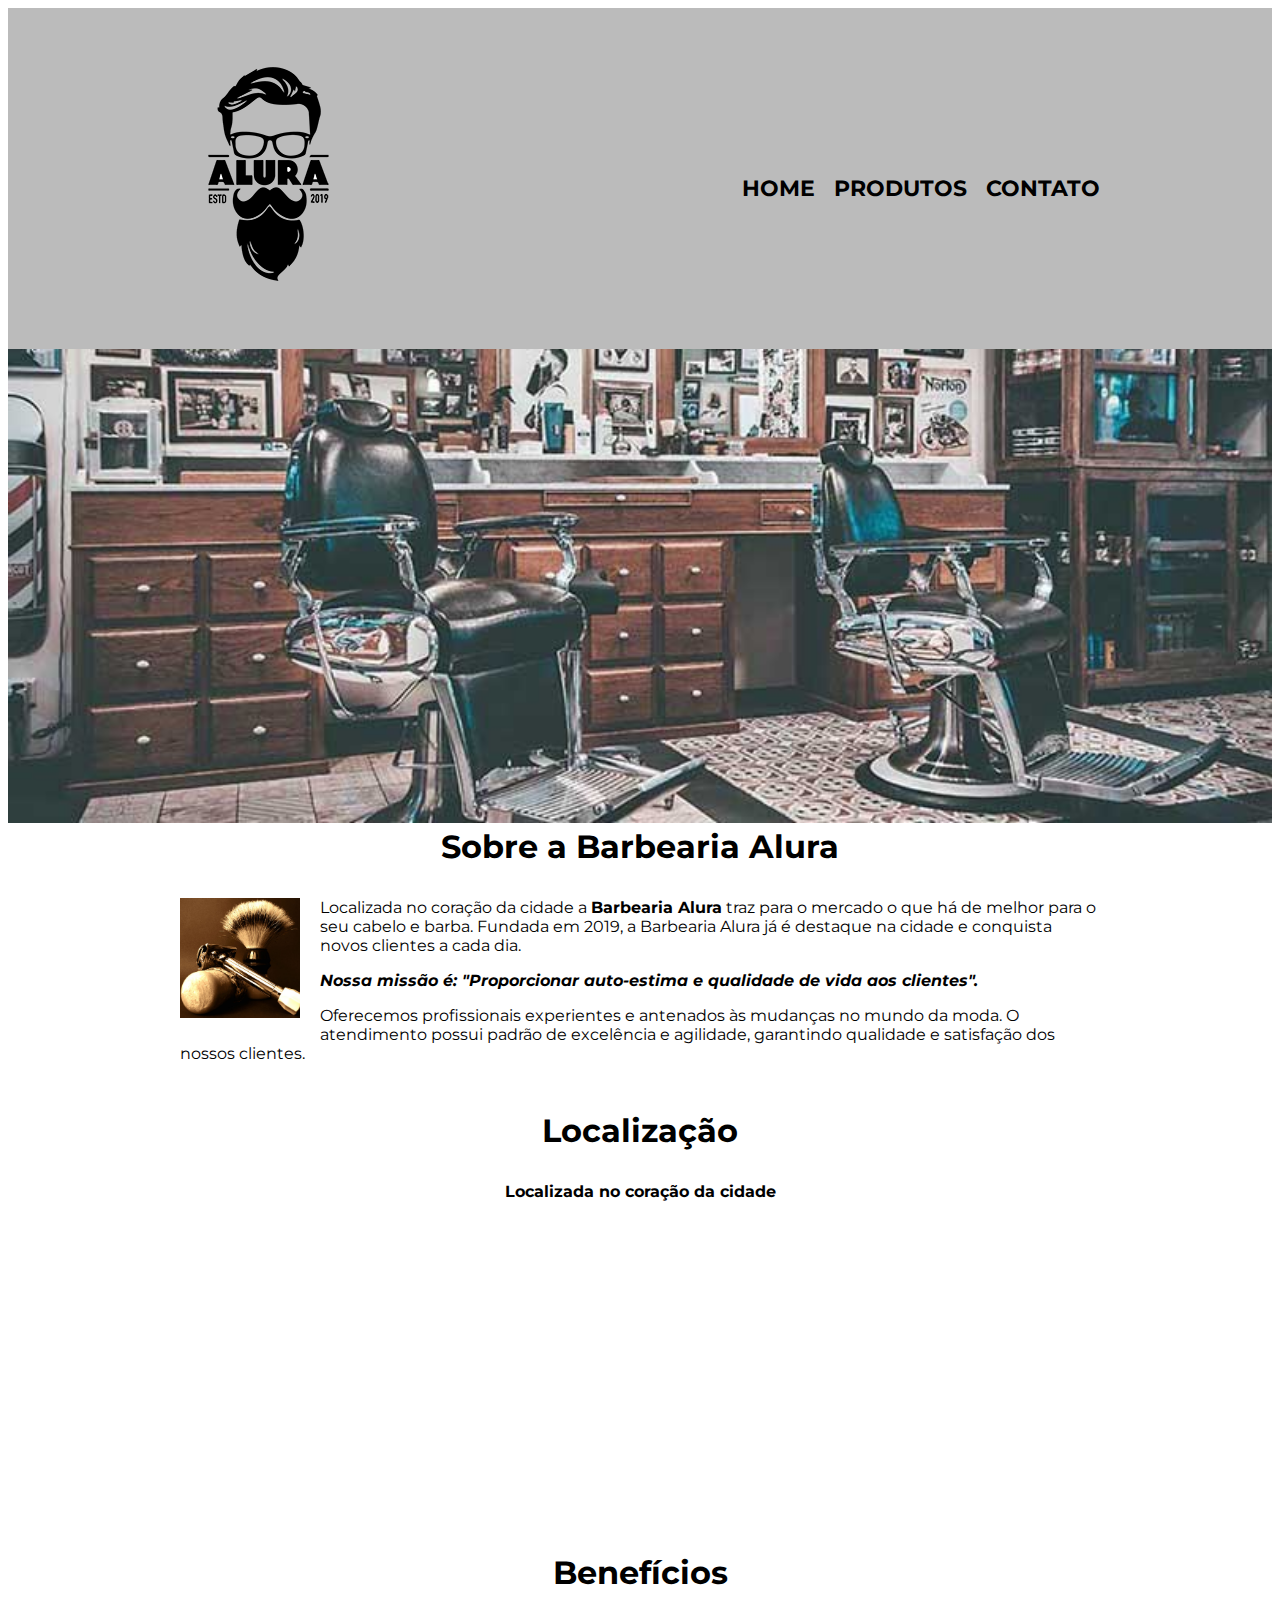
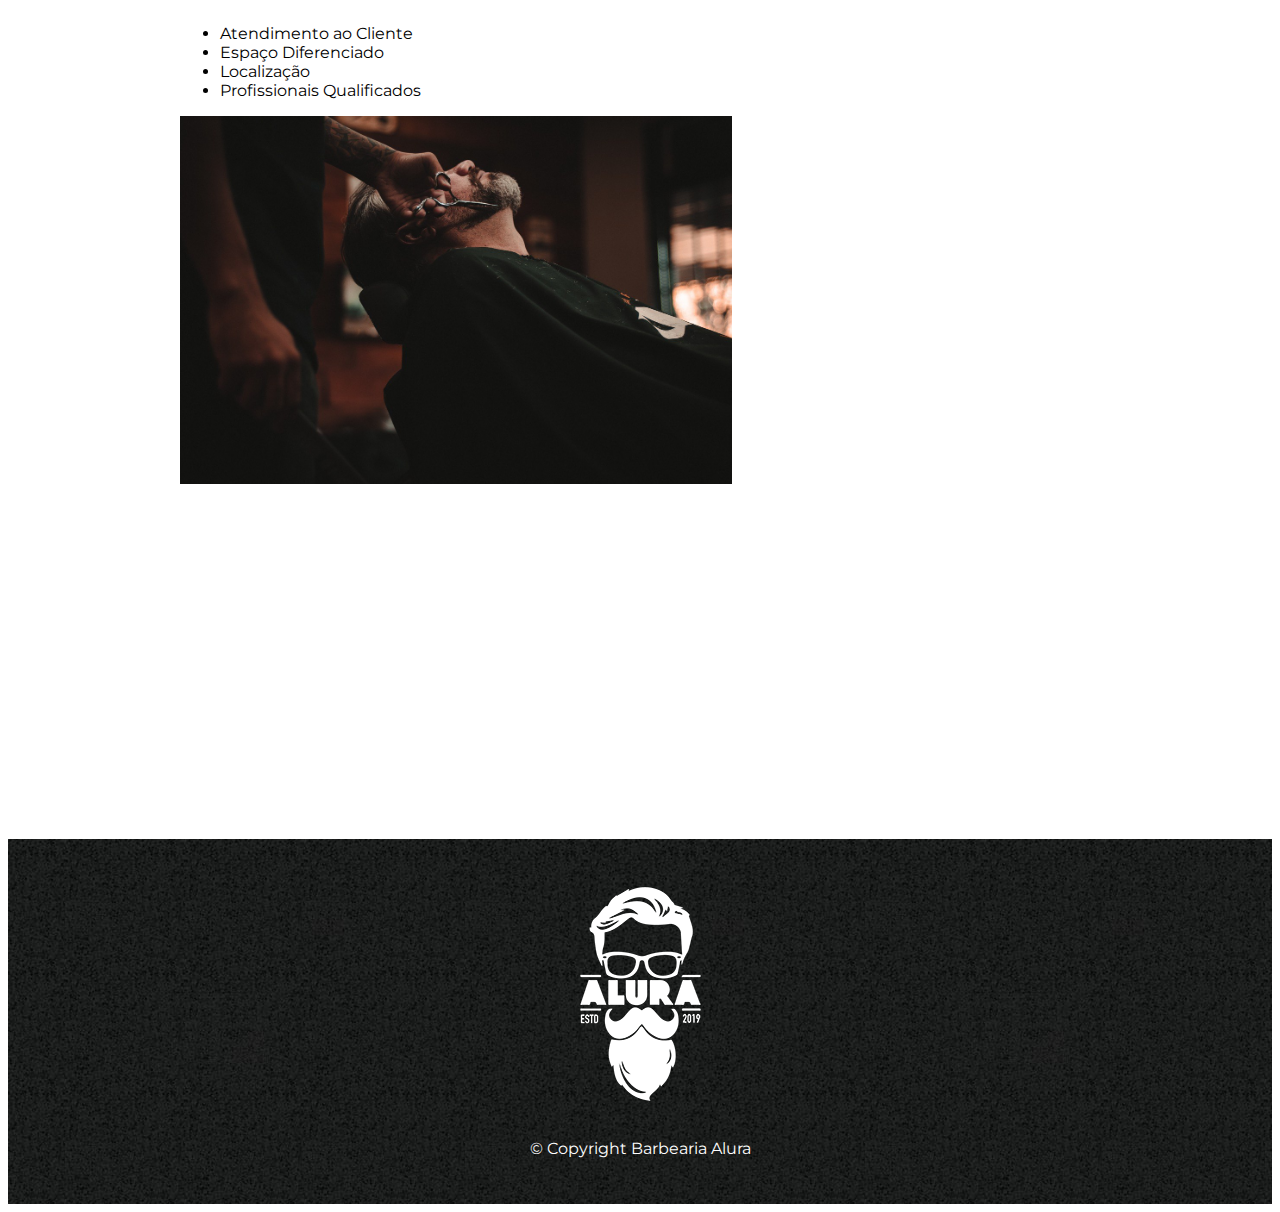
==== index.html @ b002b2d1 "primeiro commit" ====
<!DOCTYPE html>
<html lang="pt-br">
	<head>
		<meta charset="UTF-8">
		<title>Barbearia Alura</title>
		<link rel="stylesheet" href="reset.css">
		<link rel="stylesheet" href="style.css">
		<link href="https://fonts.googleapis.com/css?family=Montserrat&display=swap" rel="stylesheet">
	
	<body>
		<header>
			<div class="caixa">
				<h1><img src="logo.png" alt="logo da barbearia alura"></h1>
				<nav>
					<ul>
						<li><a href="index.html">Home</a></li>
						<li><a href="produtos.html">Produtos</a></li>
						<li><a href="contato.html">Contato</a></li>
					</ul>
				</nav>
			</div>
		</header>
		<img class="banner" src="banner.jpg">
		<section class="principal">
			<h2 class="titulo-principal">Sobre a Barbearia Alura</h2>
			<img src="utensilios.jpg" class="utensilios">
			<p>Localizada no coração da cidade a <strong>Barbearia Alura</strong> traz para o mercado o que há de melhor para o seu cabelo e barba. Fundada em 2019, a Barbearia Alura já é destaque na cidade e conquista novos clientes a cada dia.</p>

			<p id='missao'><em><strong>Nossa missão é: "Proporcionar auto-estima e qualidade de vida aos clientes".</strong></em><p/>

			<p>Oferecemos profissionais experientes e antenados às mudanças no mundo da moda. O atendimento possui padrão de excelência e agilidade, garantindo qualidade e satisfação dos nossos clientes.</p>
		</section>
		<section class="mapa">
			<h3 class="titulo-principal">Localização</h3>
			<p>Localizada no coração da cidade</p>
			<iframe src="https://www.google.com/maps/embed?pb=!1m18!1m12!1m3!1d3656.4485981308976!2d-46.6346533853833!3d-23.5882393684697!2m3!1f0!2f0!3f0!3m2!1i1024!2i768!4f13.1!3m3!1m2!1s0x94ce5a2b2ed7f3a1%3A0xab35da2f5ca62674!2sCaelum%20-%20Escola%20de%20Tecnologia!5e0!3m2!1spt-BR!2sbr!4v1635181953809!5m2!1spt-BR!2sbr" width="100%" height="300" style="border:0;" allowfullscreen="" loading="lazy"></iframe>
		</section>
		<section class="principal">
			<h3 class="titulo-principal">Benefícios</h3>
			<ul>
				<li class="itens">Atendimento ao Cliente</li>
				<li class="itens">Espaço Diferenciado</li>
				<li class="itens">Localização</li>
				<li class="itens">Profissionais Qualificados</li>
			</ul>
			<img src="beneficios.jpg" class="imgbeneficios">
			<div class="video">
   			 	<iframe width="560" height="315" src="https://www.youtube.com/embed/wcVVXUV0YUY" frameborder="0" allow="accelerometer; autoplay; encrypted-media; gyroscope; picture-in-picture" allowfullscreen>
   			 	</iframe>
			</div>
		</section>
		<footer>
			<img src="logo-branco.png" alt="logo da barbearia alura">
			<p class="copy">&copy; Copyright Barbearia Alura</p>
		</footer>
	</body>
</html>
---- style.css ----
body{
	font-family: 'Montserrat', sans-serif;
}
.caixa{
	position: relative;
	width: 920px;
	margin: 0 auto;
}

header{
	background-color: #BBBBBB;
	padding: 20px 0;
}
nav{
	position: absolute;
	top: 110px;
	right: 0px
}
nav li{
	display: inline;
	margin: 0 0 0 15px;
}
nav a{
	font-size: 22px;
	font-weight: bold;
	text-transform: uppercase;
	text-decoration: none;
	color: #000000
}
nav a:hover{
	color: #C78C19;
	text-decoration: underline;
}

.produtos{
	position: relative;
	width: 920px;
	margin: 0 auto;
	padding: 40px 0;
}

.produtos li{
	display: inline-block;
	font-weight: bold;
	text-align: center;
	width: 30%;
	vertical-align: top;
	padding: 30px 20px;
	margin: 0 1.5%;
	box-sizing: border-box;
	border: 2px solid #000000;
	border-radius: 10px;
}
.produtos li:hover{
	border-color: #C78C19
}
.produtos li:active{
	color: #088C19
}
.produtos li:hover h2{
	font-size: 40px;
}
.produtos h2{
	font-size: 30px;
}
.produtos_descricao{
	font-size: 18px;
}
.produtos_preco{
	font-size: 22px;
	margin-top: 10px;
}
footer{
	text-align: center;
	background: url("bg.jpg");
	padding: 30px;
}
.copy{
	color: #FFFFFF
}
main{
	width: 920px;
	margin: 0 auto;
}
form{
	margin: 40px 0;
}
label{
	display: block;
	font-size: 20px;
	margin:0 0 10px;
	
}
.input_padrao{
	display: block;
	width: 50%;
	padding: 10px 0 10px;
	margin:0 0 20px;
}
.checkbox{
	margin: 20px 0;
}
form legend{
	margin: 0 0 10px;
	font-size: 20px;
}
.botao{
	width: 40%;
	font-size: 18px;
	background: orange;
	color: white;
	padding: 15px 0;
}
.botao:hover{
	background: darkorange;
	transition: 1s;
	transform: scale(1.2);
}
th{
	background-color: #000000;
	color: white;
}
td, th{
	border: 1px solid #000000;
	padding: 8px 10px;
	font-weight: bold;
}
table{
	margin: 0 0 15px;
}
/* css da página inicial */

.banner {
    width:100%;
}
.principal{
	width: 920px;
	margin: 0 auto;

}

.titulo-principal {
    text-align: center;
    font-size: 2em;
    margin: 0 0 1em;
    clear: left;
}

.principal p {
    margin: 0 0 1em;
}

.principal strong {
    font-weight: bold;
}

.principal em {
    font-style: italic;
}

.utensilios {
    width: 120px;
    float: left;
    margin: 0 20px 20px 0;
}

.imgbeneficios {
    width: 60%;
}
/*importando e editando mapa*/
.mapa{
	width: 920px;
	margin: 0 auto;
	padding: 2em 0 2em 0;
}
.mapa p{
	text-align: center;
	font-weight: bold;
}
.video {
    width: 560px;
    margin: 1em auto;
}
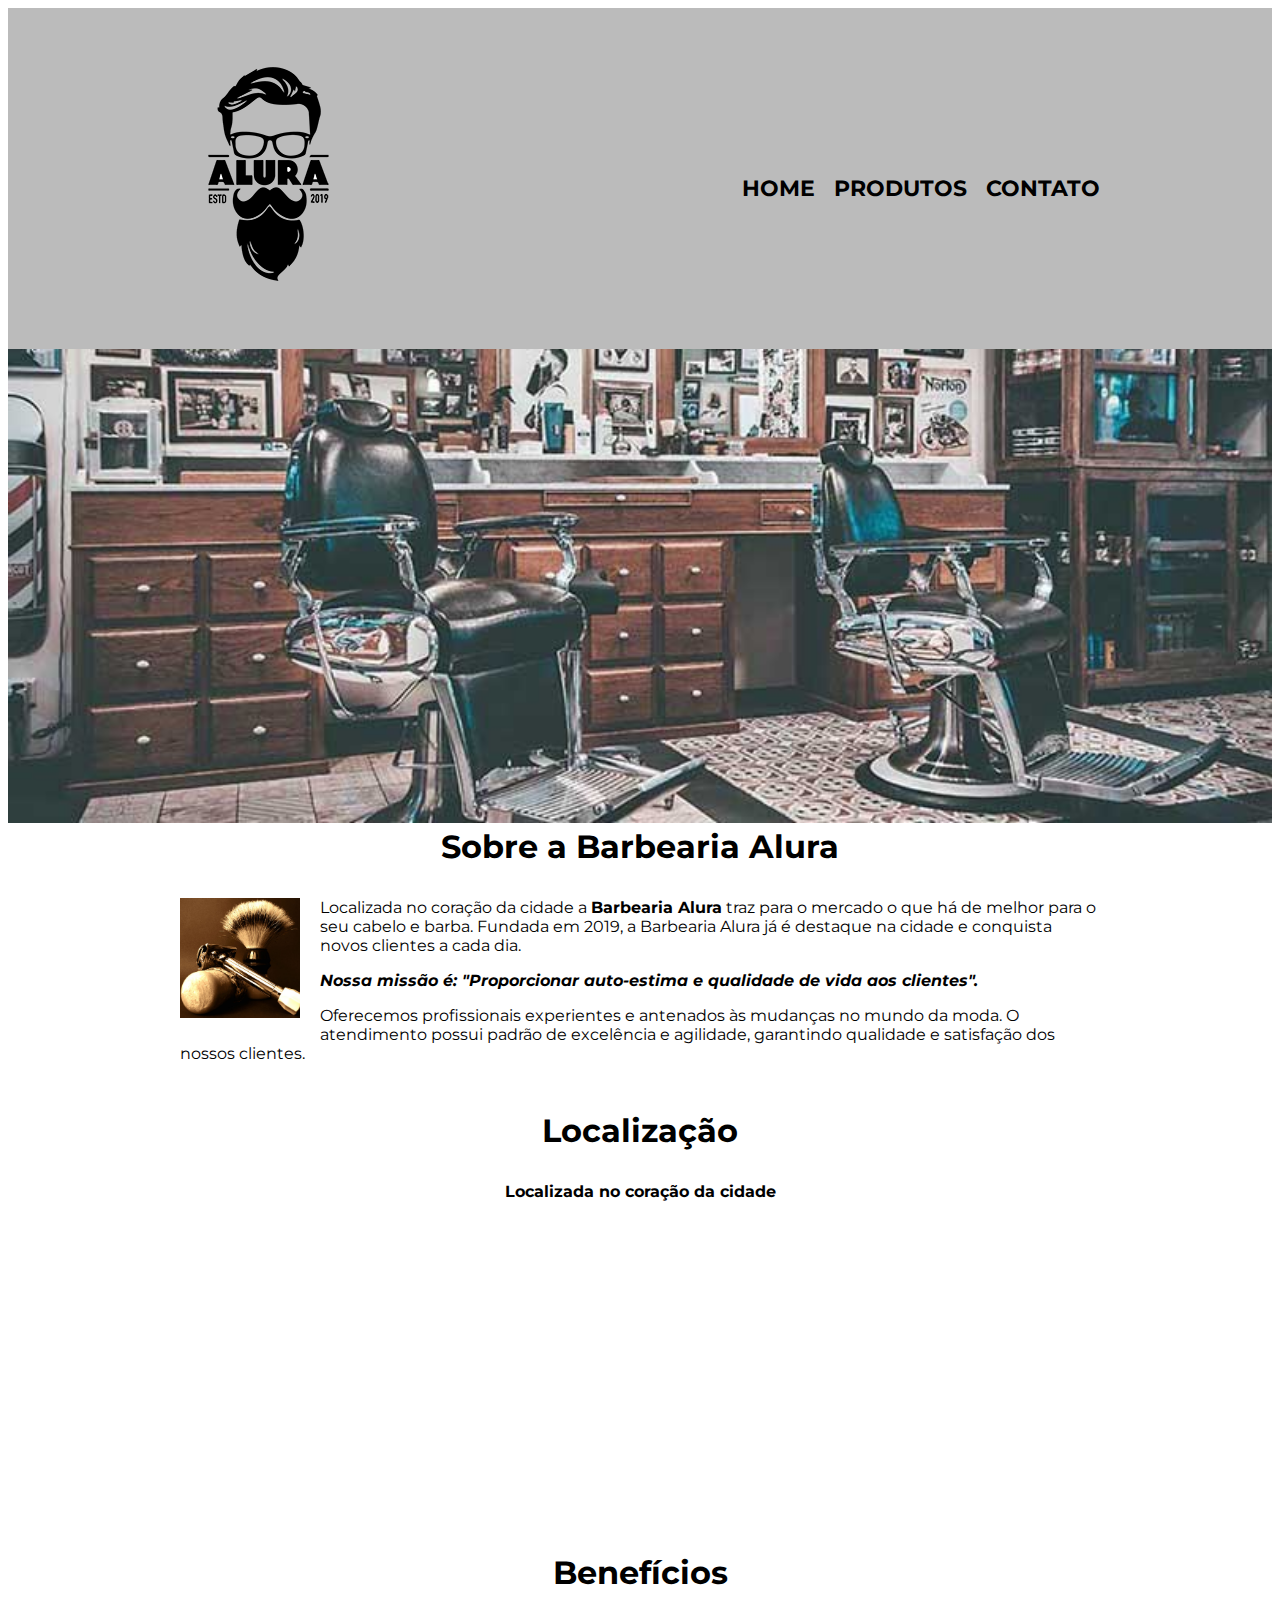
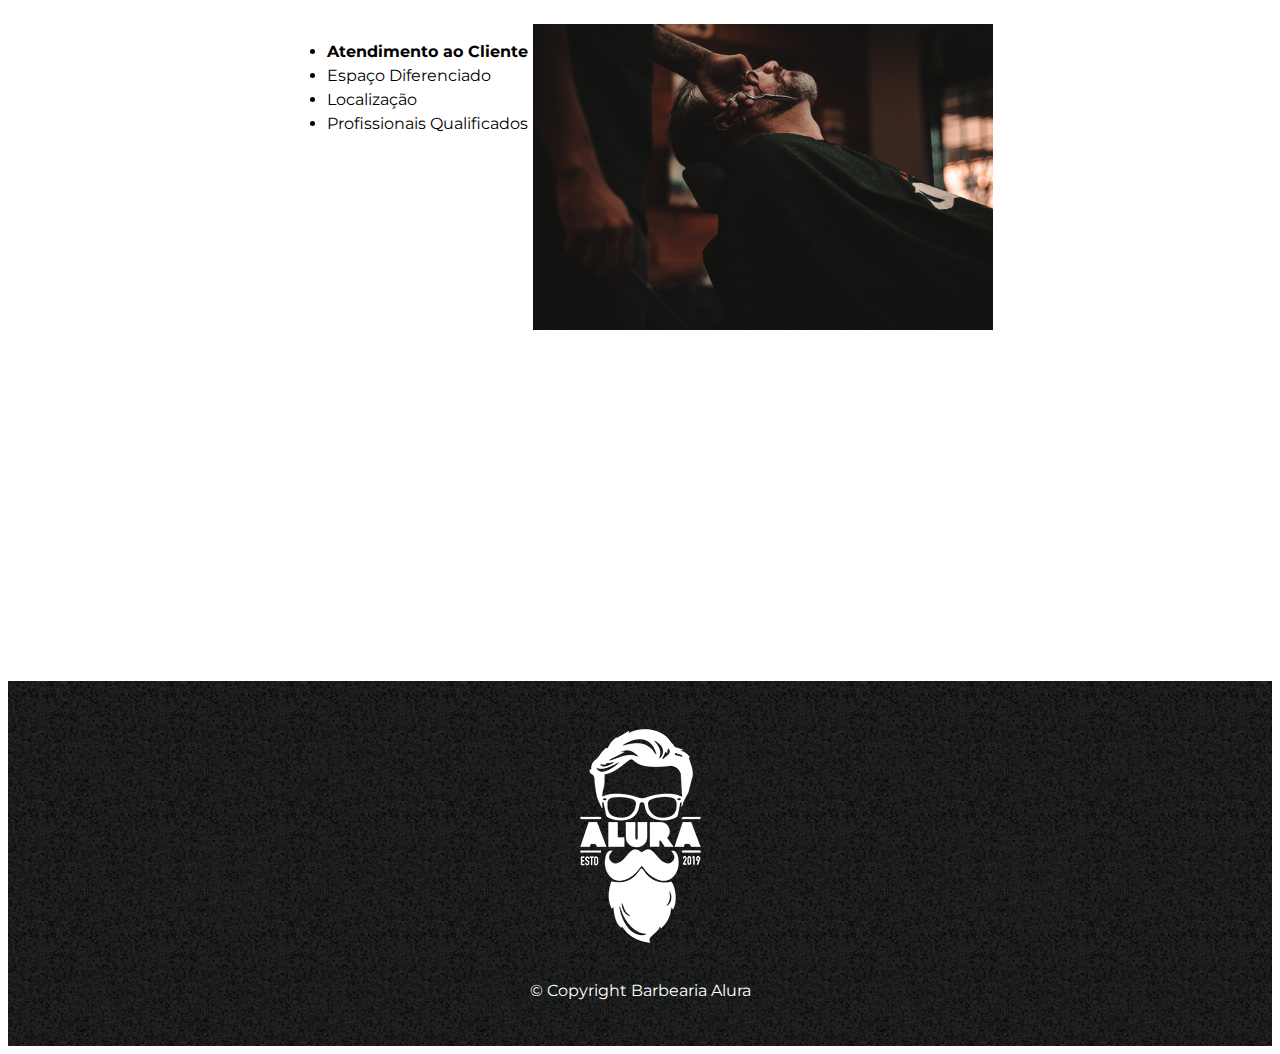
==== commit 9b8df96d: "mudança na parte de beneficios para flexbox" ====
--- a/index.html
+++ b/index.html
@@ -2,11 +2,14 @@
 <html lang="pt-br">
 	<head>
 		<meta charset="UTF-8">
+		<meta name="description" content="Home da Barbearia Alura"/>
+		<meta name="author" content="Leonardo Paixão"/>
+		<meta name="viewport" content="width=device-width, initial-scale=1.0"/>
 		<title>Barbearia Alura</title>
 		<link rel="stylesheet" href="reset.css">
 		<link rel="stylesheet" href="style.css">
 		<link href="https://fonts.googleapis.com/css?family=Montserrat&display=swap" rel="stylesheet">
-	
+	</head>
 	<body>
 		<header>
 			<div class="caixa">
@@ -37,13 +40,15 @@
 		</section>
 		<section class="principal">
 			<h3 class="titulo-principal">Benefícios</h3>
-			<ul>
+			<div class="conteudo-beneficios">
+			<ul >
 				<li class="itens">Atendimento ao Cliente</li>
 				<li class="itens">Espaço Diferenciado</li>
 				<li class="itens">Localização</li>
 				<li class="itens">Profissionais Qualificados</li>
 			</ul>
 			<img src="beneficios.jpg" class="imgbeneficios">
+			</div>
 			<div class="video">
    			 	<iframe width="560" height="315" src="https://www.youtube.com/embed/wcVVXUV0YUY" frameborder="0" allow="accelerometer; autoplay; encrypted-media; gyroscope; picture-in-picture" allowfullscreen>
    			 	</iframe>
--- a/style.css
+++ b/style.css
@@ -165,7 +165,18 @@
 }
 
 .imgbeneficios {
-    width: 60%;
+    width: 50%;
+}
+.conteudo-beneficios{
+	display: flex;
+	justify-content:center;
+}
+.itens{
+	line-height: 1.5;
+	padding-right: 5px;
+}
+.itens:nth-child(1){
+	font-weight: bold;
 }
 /*importando e editando mapa*/
 .mapa{
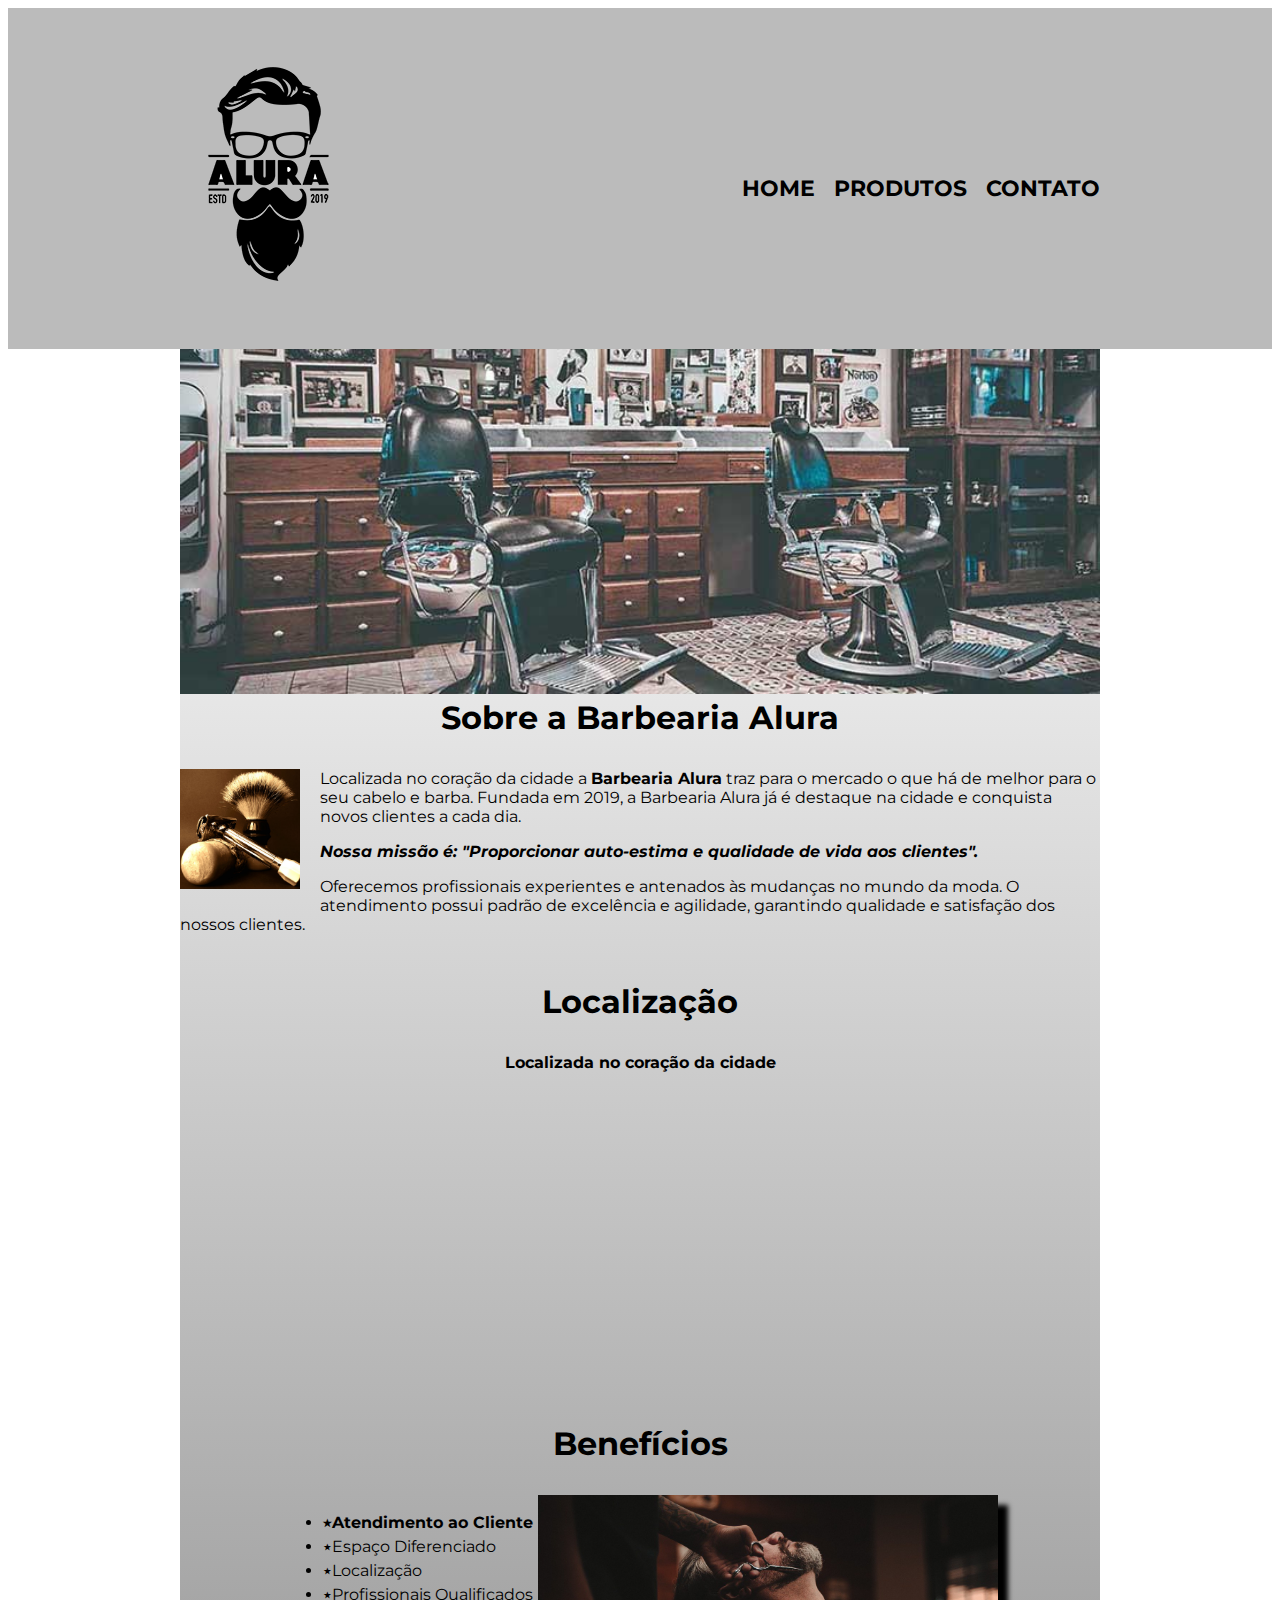
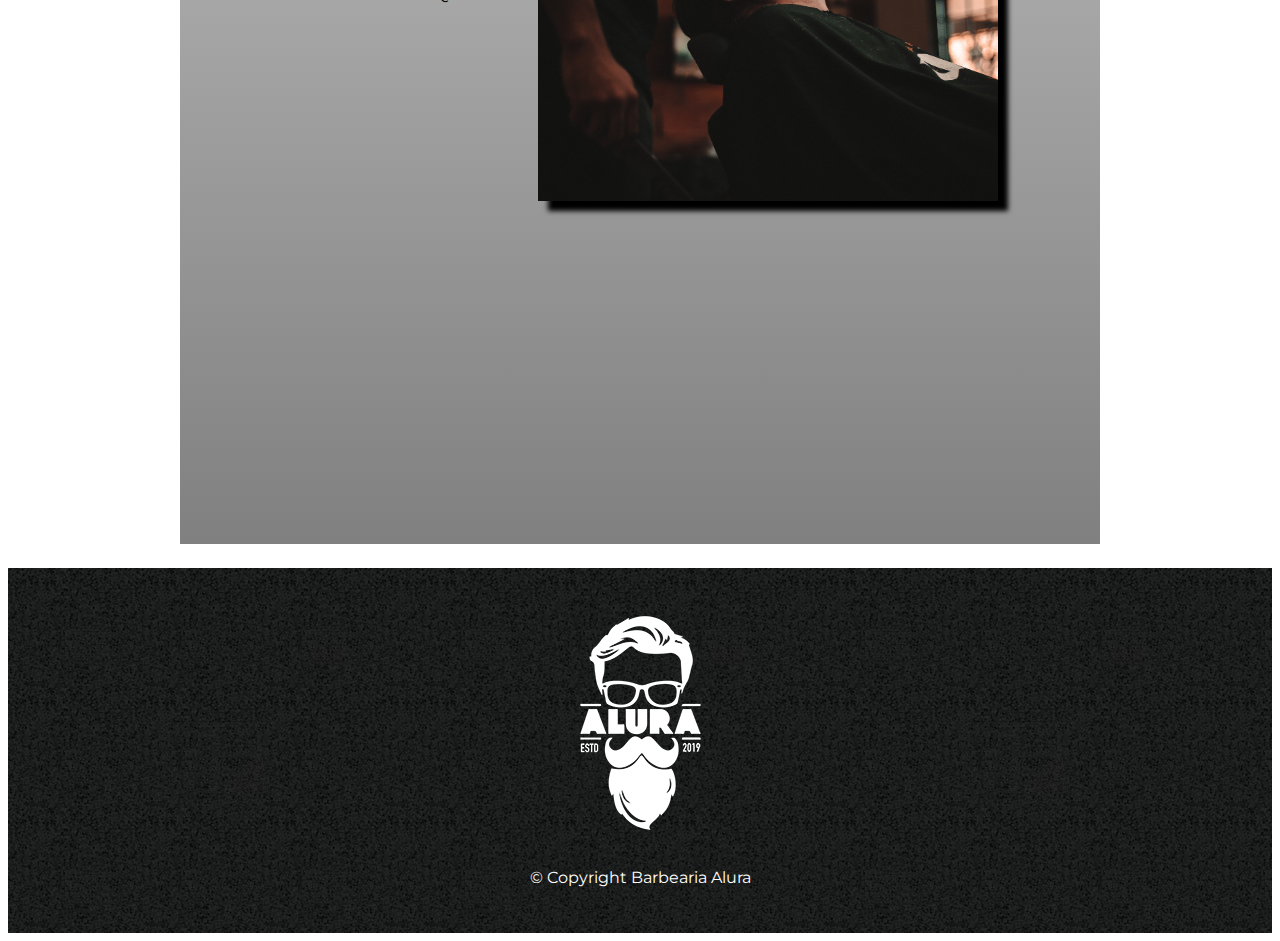
==== commit 2c2bc2c7: "ajuste da section beneficios" ====
--- a/index.html
+++ b/index.html
@@ -23,37 +23,39 @@
 				</nav>
 			</div>
 		</header>
-		<img class="banner" src="banner.jpg">
-		<section class="principal">
-			<h2 class="titulo-principal">Sobre a Barbearia Alura</h2>
-			<img src="utensilios.jpg" class="utensilios">
-			<p>Localizada no coração da cidade a <strong>Barbearia Alura</strong> traz para o mercado o que há de melhor para o seu cabelo e barba. Fundada em 2019, a Barbearia Alura já é destaque na cidade e conquista novos clientes a cada dia.</p>
+		<main>
+			<img class="banner" src="banner.jpg">
+			<section class="principal">
+				<h2 class="titulo-principal">Sobre a Barbearia Alura</h2>
+				<img src="utensilios.jpg" class="utensilios">
+				<p>Localizada no coração da cidade a <strong>Barbearia Alura</strong> traz para o mercado o que há de melhor para o seu cabelo e barba. Fundada em 2019, a Barbearia Alura já é destaque na cidade e conquista novos clientes a cada dia.</p>
 
-			<p id='missao'><em><strong>Nossa missão é: "Proporcionar auto-estima e qualidade de vida aos clientes".</strong></em><p/>
+				<p id='missao'><em><strong>Nossa missão é: "Proporcionar auto-estima e qualidade de vida aos clientes".</strong></em><p/>
 
-			<p>Oferecemos profissionais experientes e antenados às mudanças no mundo da moda. O atendimento possui padrão de excelência e agilidade, garantindo qualidade e satisfação dos nossos clientes.</p>
-		</section>
-		<section class="mapa">
-			<h3 class="titulo-principal">Localização</h3>
-			<p>Localizada no coração da cidade</p>
-			<iframe src="https://www.google.com/maps/embed?pb=!1m18!1m12!1m3!1d3656.4485981308976!2d-46.6346533853833!3d-23.5882393684697!2m3!1f0!2f0!3f0!3m2!1i1024!2i768!4f13.1!3m3!1m2!1s0x94ce5a2b2ed7f3a1%3A0xab35da2f5ca62674!2sCaelum%20-%20Escola%20de%20Tecnologia!5e0!3m2!1spt-BR!2sbr!4v1635181953809!5m2!1spt-BR!2sbr" width="100%" height="300" style="border:0;" allowfullscreen="" loading="lazy"></iframe>
-		</section>
-		<section class="principal">
-			<h3 class="titulo-principal">Benefícios</h3>
-			<div class="conteudo-beneficios">
-			<ul >
-				<li class="itens">Atendimento ao Cliente</li>
-				<li class="itens">Espaço Diferenciado</li>
-				<li class="itens">Localização</li>
-				<li class="itens">Profissionais Qualificados</li>
-			</ul>
-			<img src="beneficios.jpg" class="imgbeneficios">
-			</div>
-			<div class="video">
-   			 	<iframe width="560" height="315" src="https://www.youtube.com/embed/wcVVXUV0YUY" frameborder="0" allow="accelerometer; autoplay; encrypted-media; gyroscope; picture-in-picture" allowfullscreen>
-   			 	</iframe>
-			</div>
-		</section>
+				<p>Oferecemos profissionais experientes e antenados às mudanças no mundo da moda. O atendimento possui padrão de excelência e agilidade, garantindo qualidade e satisfação dos nossos clientes.</p>
+			</section>
+			<section class="mapa">
+				<h3 class="titulo-principal">Localização</h3>
+				<p>Localizada no coração da cidade</p>
+				<iframe src="https://www.google.com/maps/embed?pb=!1m18!1m12!1m3!1d3656.4485981308976!2d-46.6346533853833!3d-23.5882393684697!2m3!1f0!2f0!3f0!3m2!1i1024!2i768!4f13.1!3m3!1m2!1s0x94ce5a2b2ed7f3a1%3A0xab35da2f5ca62674!2sCaelum%20-%20Escola%20de%20Tecnologia!5e0!3m2!1spt-BR!2sbr!4v1635181953809!5m2!1spt-BR!2sbr" width="100%" height="300" style="border:0;" allowfullscreen="" loading="lazy"></iframe>
+			</section>
+			<section class="principal">
+				<h3 class="titulo-principal">Benefícios</h3>
+				<div class="conteudo-beneficios">
+				<ul >
+					<li class="itens">Atendimento ao Cliente</li>
+					<li class="itens">Espaço Diferenciado</li>
+					<li class="itens">Localização</li>
+					<li class="itens">Profissionais Qualificados</li>
+				</ul>
+				<img src="beneficios.jpg" class="imgbeneficios">
+				</div>
+				<div class="video">
+					<iframe width="560" height="315" src="https://www.youtube.com/embed/wcVVXUV0YUY" frameborder="0" allow="accelerometer; autoplay; encrypted-media; gyroscope; picture-in-picture" allowfullscreen>
+					</iframe>
+				</div>
+			</section>
+		</main>
 		<footer>
 			<img src="logo-branco.png" alt="logo da barbearia alura">
 			<p class="copy">&copy; Copyright Barbearia Alura</p>
--- a/style.css
+++ b/style.css
@@ -30,6 +30,9 @@
 nav a:hover{
 	color: #C78C19;
 	text-decoration: underline;
+}
+main{
+	background: linear-gradient(white, grey);
 }
 
 .produtos{
@@ -166,6 +169,7 @@
 
 .imgbeneficios {
     width: 50%;
+	box-shadow: 10px 10px 5px black;
 }
 .conteudo-beneficios{
 	display: flex;
@@ -178,6 +182,9 @@
 .itens:nth-child(1){
 	font-weight: bold;
 }
+.itens::before{
+	content: "٭";
+}
 /*importando e editando mapa*/
 .mapa{
 	width: 920px;
@@ -190,5 +197,5 @@
 }
 .video {
     width: 560px;
-    margin: 1em auto;
+    margin: 1.5em auto;
 }